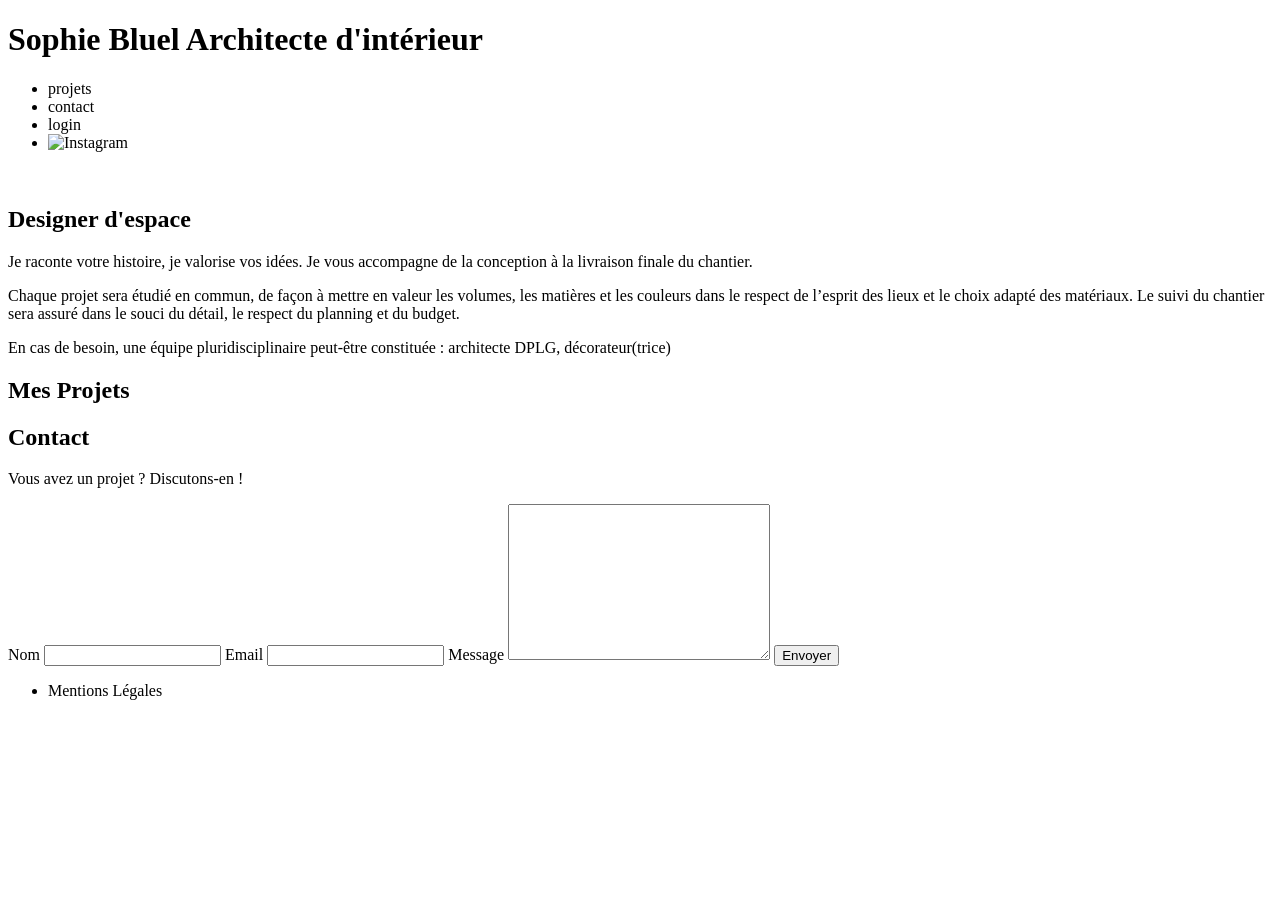
==== FrontEnd/index.html @ 988ad7a4 "a lot" ====
<!DOCTYPE html>
<html lang="fr">
<head>
	<meta charset="UTF-8">
	<title>Sophie Bluel - Architecte d'intérieur</title>
	<meta name="viewport" content="width=device-width, initial-scale=1.0">
	<link rel="preconnect" href="https://fonts.googleapis.com">
	<link rel="preconnect" href="https://fonts.gstatic.com" crossorigin>
	<link href="https://fonts.googleapis.com/css2?family=Syne:wght@700;800&family=Work+Sans&display=swap" rel="stylesheet">
	<meta name="description" content="">
	<link rel="stylesheet" href="./assets/style.css">
</head>
<body>
<header>
	<h1>Sophie Bluel <span>Architecte d'intérieur</span></h1>
	<nav>
		<ul>
			<li>projets</li>
			<li>contact</li>
			<li>login</li>
			<li><img src="./assets/icons/instagram.png" alt="Instagram"></li>
		</ul>
	</nav>
</header>
<main>
	<section id="introduction">
		<figure>
			<img src="./assets/images/sophie-bluel.png" alt="">
		</figure>
		<article>
			<h2>Designer d'espace</h2>
			<p>Je raconte votre histoire, je valorise vos idées. Je vous accompagne de la conception à la livraison finale du chantier.</p>
			<p>Chaque projet sera étudié en commun, de façon à mettre en valeur les volumes, les matières et les couleurs dans le respect de l’esprit des lieux et le choix adapté des matériaux. Le suivi du chantier sera assuré dans le souci du détail, le respect du planning et du budget.</p>
			<p>En cas de besoin, une équipe pluridisciplinaire peut-être constituée : architecte DPLG, décorateur(trice)</p>
		</article>
	</section>
	<section id="portfolio">
		<h2>Mes Projets</h2>
		<div class="filters"></div>
		<div class="gallery"></div>

		<template id="category-template">
			<button class="filter-button"></button>
		</template>
	</section>
	<section id="contact">
		<h2>Contact</h2>
		<p>Vous avez un projet ? Discutons-en !</p>
		<form action="#" method="post">
			<label for="name">Nom</label>
			<input type="text" name="name" id="name">
			<label for="email">Email</label>
			<input type="email" name="email" id="email">
			<label for="message">Message</label>
			<textarea name="message" id="message" cols="30" rows="10"></textarea>
			<input type="submit" value="Envoyer">
		</form>
	</section>
</main>

<footer>
	<nav>
		<ul>
			<li>Mentions Légales</li>
		</ul>
	</nav>
</footer>
<script src="./scripts/script.js"></script>
</body>
</html>
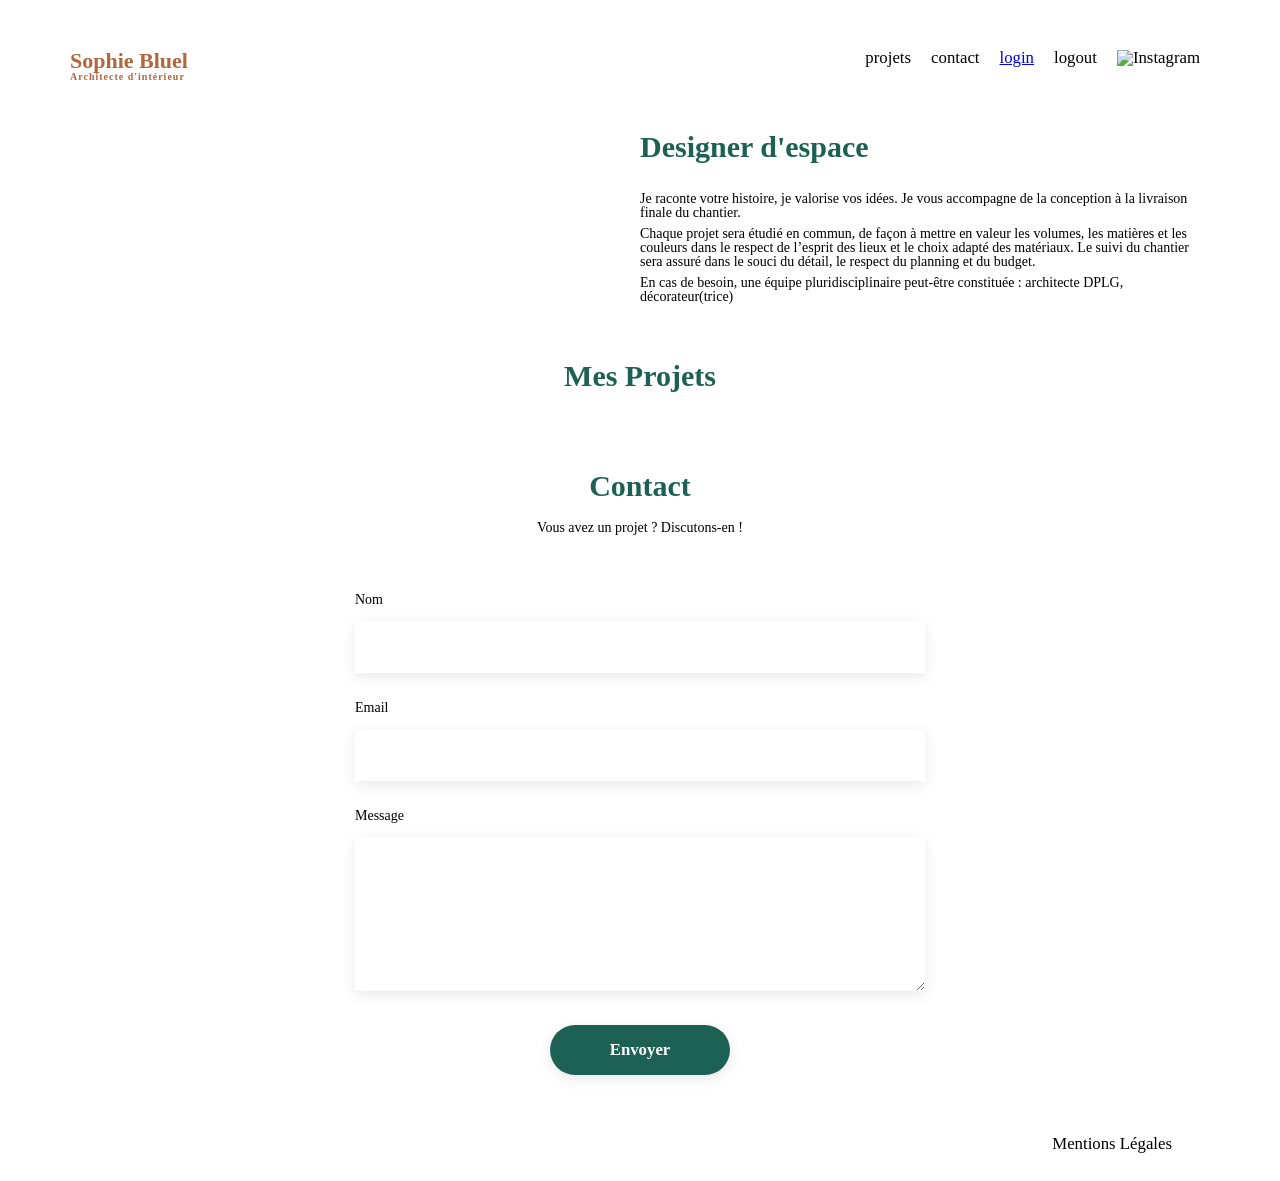
==== commit 146839f1: "added login/logout links, made logout working" ====
--- a/FrontEnd/index.html
+++ b/FrontEnd/index.html
@@ -17,7 +17,8 @@
 		<ul>
 			<li>projets</li>
 			<li>contact</li>
-			<li>login</li>
+			<li id="login"><a href="./login.html">login</a></li>
+			<li id="logout" data-action="logout">logout</li>
 			<li><img src="./assets/icons/instagram.png" alt="Instagram"></li>
 		</ul>
 	</nav>
@@ -39,8 +40,15 @@
 		<div class="filters"></div>
 		<div class="gallery"></div>
 
+		<template id="project-template">
+			<figure>
+				<img>
+				<figcaption></figcaption>
+			</figure>
+		</template>
+
 		<template id="category-template">
-			<button class="filter-button"></button>
+			<button class="filter-button" data-action="filter"></button>
 		</template>
 	</section>
 	<section id="contact">
--- a/FrontEnd/assets/style.css
+++ b/FrontEnd/assets/style.css
@@ -0,0 +1,191 @@
+/* http://meyerweb.com/eric/tools/css/reset/
+   v2.0 | 20110126
+   License: none (public domain)
+*/
+
+html, body, div, span, applet, object, iframe,
+h1, h2, h3, h4, h5, h6, p, blockquote, pre,
+a, abbr, acronym, address, big, cite, code,
+del, dfn, em, img, ins, kbd, q, s, samp,
+small, strike, strong, sub, sup, tt, var,
+b, u, i, center,
+dl, dt, dd, ol, ul, li,
+fieldset, form, label, legend,
+table, caption, tbody, tfoot, thead, tr, th, td,
+article, aside, canvas, details, embed,
+figure, figcaption, footer, header, hgroup,
+menu, nav, output, ruby, section, summary,
+time, mark, audio, video {
+	margin: 0;
+	padding: 0;
+	border: 0;
+	font-size: 100%;
+	font: inherit;
+	vertical-align: baseline;
+}
+/* HTML5 display-role reset for older browsers */
+article, aside, details, figcaption, figure,
+footer, header, hgroup, menu, nav, section {
+	display: block;
+}
+body {
+	line-height: 1;
+}
+ol, ul {
+	list-style: none;
+}
+blockquote, q {
+	quotes: none;
+}
+blockquote:before, blockquote:after,
+q:before, q:after {
+	content: '';
+	content: none;
+}
+table {
+	border-collapse: collapse;
+	border-spacing: 0;
+}
+/** end reset css**/
+body {
+	max-width: 1140px;
+	margin:auto;
+	font-family: 'Work Sans' ;
+	font-size: 14px;
+}
+header {
+	display: flex;
+	justify-content: space-between;
+	margin: 50px 0
+}
+section {
+	margin: 50px 0
+}
+
+h1{
+	display: flex;
+	flex-direction: column;
+	font-family: 'Syne';
+	font-size: 22px;
+	font-weight: 800;
+	color: #B1663C
+}
+
+h1 > span {
+	font-family: 'Work Sans';
+	font-size:10px;
+	letter-spacing: 0.1em;
+;
+}
+
+h2{
+	font-family: 'Syne';
+	font-weight: 700;
+	font-size: 30px;
+	color: #1D6154
+}
+nav ul {
+	display: flex;
+	align-items: center;
+	list-style-type: none;
+
+}
+nav li {
+	padding: 0 10px;
+	font-size: 1.2em;
+}
+
+li:hover {
+	color: #B1663C;
+}
+#introduction {
+	display: flex;
+	align-items: center;
+}
+#introduction figure {
+	flex: 1
+}
+#introduction img {
+	display: block;
+	margin: auto;
+	width: 80%;
+}
+
+#introduction article {
+	flex: 1
+}
+#introduction h2 {
+	margin-bottom: 1em;
+}
+
+#introduction p {
+	margin-bottom: 0.5em;
+}
+#portfolio h2 {
+	text-align: center;
+	margin-bottom: 1em;
+}
+.gallery {
+	width: 100%;
+	display: grid;
+	grid-template-columns: 1fr 1fr 1fr;
+	grid-column-gap: 20px;
+	grid-row-gap: 20px;
+}
+
+.gallery img {
+	width: 100%;
+
+}
+#contact {
+	width: 50%;
+margin: auto;
+}
+#contact > * {
+	text-align: center;
+
+}
+#contact h2{
+	margin-bottom: 20px;
+}
+#contact form {
+	text-align: left;
+	margin-top:30px;
+	display: flex;
+	flex-direction: column;
+}
+
+#contact input {
+	height: 50px;
+	font-size: 1.2em;
+	border: none;
+	box-shadow: 0px 4px 14px rgba(0, 0, 0, 0.09);
+}
+#contact label {
+	margin: 2em 0 1em 0;
+}
+#contact textarea {
+	border: none;
+	box-shadow: 0px 4px 14px rgba(0, 0, 0, 0.09);
+}
+
+input[type="submit"]{
+	font-family: 'Syne';
+	font-weight: 700;
+	color: white;
+	background-color: #1D6154;
+	margin : 2em auto ;
+	width: 180px;
+	text-align: center;
+	border-radius: 60px ;
+}
+
+footer nav ul {
+	display: flex;
+	justify-content: flex-end;
+	margin: 2em
+}
+
+.hidden {
+	display: none;
+}
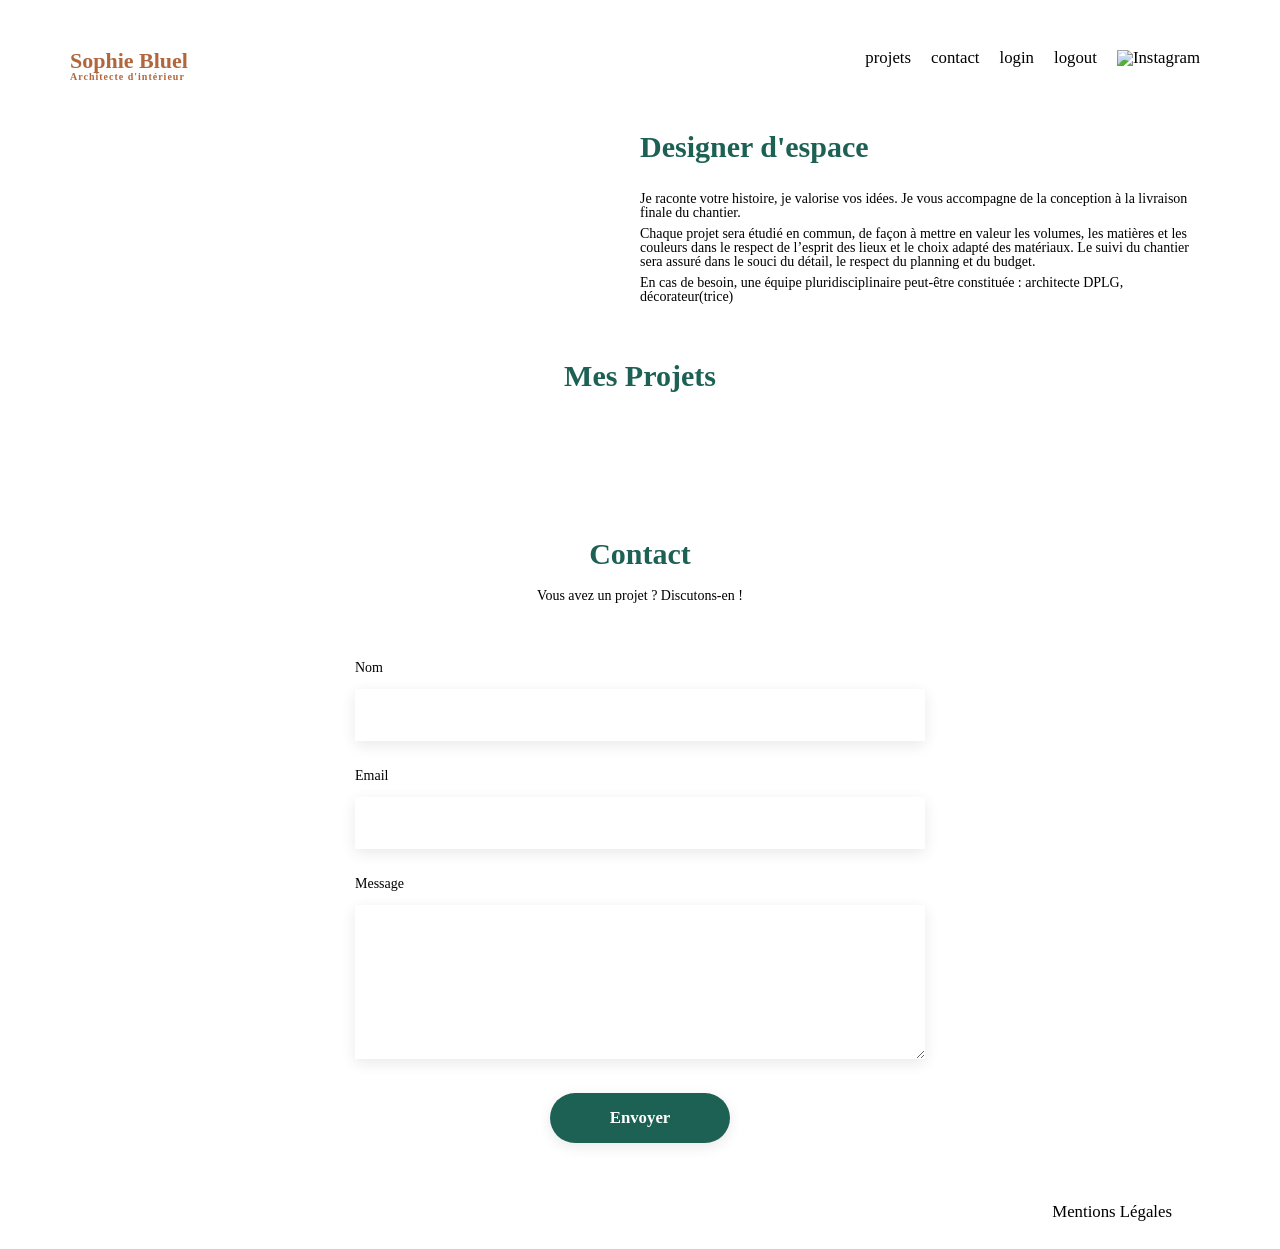
==== commit bc1f2599: "made the CSS of the modal and the edition mode" ====
--- a/FrontEnd/index.html
+++ b/FrontEnd/index.html
@@ -1,78 +1,93 @@
-<!DOCTYPE html>
-<html lang="fr">
-<head>
-	<meta charset="UTF-8">
-	<title>Sophie Bluel - Architecte d'intérieur</title>
-	<meta name="viewport" content="width=device-width, initial-scale=1.0">
-	<link rel="preconnect" href="https://fonts.googleapis.com">
-	<link rel="preconnect" href="https://fonts.gstatic.com" crossorigin>
-	<link href="https://fonts.googleapis.com/css2?family=Syne:wght@700;800&family=Work+Sans&display=swap" rel="stylesheet">
-	<meta name="description" content="">
-	<link rel="stylesheet" href="./assets/style.css">
-</head>
-<body>
-<header>
-	<h1>Sophie Bluel <span>Architecte d'intérieur</span></h1>
-	<nav>
-		<ul>
-			<li>projets</li>
-			<li>contact</li>
-			<li id="login"><a href="./login.html">login</a></li>
-			<li id="logout" data-action="logout">logout</li>
-			<li><img src="./assets/icons/instagram.png" alt="Instagram"></li>
-		</ul>
-	</nav>
-</header>
-<main>
-	<section id="introduction">
-		<figure>
-			<img src="./assets/images/sophie-bluel.png" alt="">
-		</figure>
-		<article>
-			<h2>Designer d'espace</h2>
-			<p>Je raconte votre histoire, je valorise vos idées. Je vous accompagne de la conception à la livraison finale du chantier.</p>
-			<p>Chaque projet sera étudié en commun, de façon à mettre en valeur les volumes, les matières et les couleurs dans le respect de l’esprit des lieux et le choix adapté des matériaux. Le suivi du chantier sera assuré dans le souci du détail, le respect du planning et du budget.</p>
-			<p>En cas de besoin, une équipe pluridisciplinaire peut-être constituée : architecte DPLG, décorateur(trice)</p>
-		</article>
-	</section>
-	<section id="portfolio">
-		<h2>Mes Projets</h2>
-		<div class="filters"></div>
-		<div class="gallery"></div>
-
-		<template id="project-template">
-			<figure>
-				<img>
-				<figcaption></figcaption>
-			</figure>
-		</template>
-
-		<template id="category-template">
-			<button class="filter-button" data-action="filter"></button>
-		</template>
-	</section>
-	<section id="contact">
-		<h2>Contact</h2>
-		<p>Vous avez un projet ? Discutons-en !</p>
-		<form action="#" method="post">
-			<label for="name">Nom</label>
-			<input type="text" name="name" id="name">
-			<label for="email">Email</label>
-			<input type="email" name="email" id="email">
-			<label for="message">Message</label>
-			<textarea name="message" id="message" cols="30" rows="10"></textarea>
-			<input type="submit" value="Envoyer">
-		</form>
-	</section>
-</main>
-
-<footer>
-	<nav>
-		<ul>
-			<li>Mentions Légales</li>
-		</ul>
-	</nav>
-</footer>
-<script src="./scripts/script.js"></script>
-</body>
-</html>
+<!DOCTYPE html>
+<html lang="fr">
+<head>
+	<meta charset="UTF-8">
+	<title>Sophie Bluel - Architecte d'intérieur</title>
+	<meta name="viewport" content="width=device-width, initial-scale=1.0">
+	<link rel="preconnect" href="https://fonts.googleapis.com">
+	<link rel="preconnect" href="https://fonts.gstatic.com" crossorigin>
+	<link href="https://fonts.googleapis.com/css2?family=Syne:wght@700;800&family=Work+Sans&display=swap" rel="stylesheet">
+	<link rel="stylesheet" href="https://cdnjs.cloudflare.com/ajax/libs/font-awesome/6.7.2/css/all.min.css">
+	<meta name="description" content="">
+	<link rel="stylesheet" href="./assets/style.css">
+</head>
+<body>
+	<div class="hidden" id="banner">
+		<i class="fa-regular fa-pen-to-square" aria-hidden="true"></i>
+		Edition mode
+	</div>
+<header>
+	<h1>Sophie Bluel <span>Architecte d'intérieur</span></h1>
+	<nav>
+		<ul>
+			<li>projets</li>
+			<li>contact</li>
+			<li id="login"><a href="./login.html">login</a></li>
+			<li id="logout" data-action="logout">logout</li>
+			<li><img src="./assets/icons/instagram.png" alt="Instagram"></li>
+		</ul>
+	</nav>
+</header>
+<main>
+	<section id="introduction">
+		<figure>
+			<img src="./assets/images/sophie-bluel.png" alt="">
+		</figure>
+		<article>
+			<h2>Designer d'espace</h2>
+			<p>Je raconte votre histoire, je valorise vos idées. Je vous accompagne de la conception à la livraison finale du chantier.</p>
+			<p>Chaque projet sera étudié en commun, de façon à mettre en valeur les volumes, les matières et les couleurs dans le respect de l’esprit des lieux et le choix adapté des matériaux. Le suivi du chantier sera assuré dans le souci du détail, le respect du planning et du budget.</p>
+			<p>En cas de besoin, une équipe pluridisciplinaire peut-être constituée : architecte DPLG, décorateur(trice)</p>
+		</article>
+	</section>
+	<section id="portfolio">
+		<div class="portfolio-heading">
+			<h2>Mes Projets</h2>
+			<a id="show-modal" data-action="open-modal" class="hidden">
+				<i class="fa-regular fa-pen-to-square" aria-hidden="true"></i>
+				modifier
+			</a>
+		</div>
+		<div class="filters"></div>
+		<div class="gallery"></div>
+
+		<dialog id="edition-modal">
+
+		</dialog>
+
+		<template id="project-template">
+			<figure>
+				<img>
+				<figcaption></figcaption>
+			</figure>
+		</template>
+
+		<template id="category-template">
+			<button class="filter-button" data-action="filter"></button>
+		</template>
+	</section>
+	<section id="contact">
+		<h2>Contact</h2>
+		<p>Vous avez un projet ? Discutons-en !</p>
+		<form action="#" method="post">
+			<label for="name">Nom</label>
+			<input type="text" name="name" id="name">
+			<label for="email">Email</label>
+			<input type="email" name="email" id="email">
+			<label for="message">Message</label>
+			<textarea name="message" id="message" cols="30" rows="10"></textarea>
+			<input type="submit" value="Envoyer">
+		</form>
+	</section>
+</main>
+
+<footer>
+	<nav>
+		<ul>
+			<li>Mentions Légales</li>
+		</ul>
+	</nav>
+</footer>
+<script src="./scripts/script.js" defer></script>
+</body>
+</html>
--- a/FrontEnd/assets/style.css
+++ b/FrontEnd/assets/style.css
@@ -95,6 +95,11 @@
 	font-size: 1.2em;
 }
 
+nav li a {
+	color: inherit;
+	text-decoration: none;
+}
+
 li:hover {
 	color: #B1663C;
 }
@@ -121,10 +126,22 @@
 #introduction p {
 	margin-bottom: 0.5em;
 }
-#portfolio h2 {
-	text-align: center;
-	margin-bottom: 1em;
-}
+.portfolio-heading {
+    display: flex;
+    justify-content: center;
+    align-items: center;
+    gap: 1em;
+	margin-bottom: 5em;
+}
+
+.portfolio-heading h2 {
+    margin: 0;
+}
+
+#show-modal {
+    margin-left: 1em;
+}
+
 .gallery {
 	width: 100%;
 	display: grid;
@@ -137,34 +154,34 @@
 	width: 100%;
 
 }
-#contact {
+#contact, .login-form {
 	width: 50%;
-margin: auto;
-}
-#contact > * {
-	text-align: center;
-
-}
-#contact h2{
+	margin: auto;
+}
+#contact > *, .login-form > * {
+	text-align: center;
+
+}
+#contact h2, .login-form h2 {
 	margin-bottom: 20px;
 }
-#contact form {
+#contact form, .login-form form {
 	text-align: left;
 	margin-top:30px;
 	display: flex;
 	flex-direction: column;
 }
 
-#contact input {
+#contact input, .login-form input {
 	height: 50px;
 	font-size: 1.2em;
 	border: none;
 	box-shadow: 0px 4px 14px rgba(0, 0, 0, 0.09);
 }
-#contact label {
+#contact label, .login-form label {
 	margin: 2em 0 1em 0;
 }
-#contact textarea {
+#contact textarea, .login-form textarea {
 	border: none;
 	box-shadow: 0px 4px 14px rgba(0, 0, 0, 0.09);
 }
@@ -186,6 +203,84 @@
 	margin: 2em
 }
 
+.upload-file-wrapper {
+	display: inline-block;
+	border: 1px solid red;
+	padding: 2em;
+}
+
+#image-preview {
+	display: block;
+	max-width: 100%;
+	max-height: 250px;
+	margin: 1em auto;
+	object-fit: contain;
+}
+#image-preview.hidden {
+	display: none;
+}
+
+
+/* LOGIN PAGE */
+
+.login-form a {
+	display: block;
+	margin-top: 0.5em;
+	text-align: center;
+	color: #3D3D3D;
+}
+
+.login-page header nav ul li:nth-child(3) {
+	font-weight: bold;
+}
+
+/* MAIN PAGE */
+
+.filters {
+	display: flex;
+	justify-content: center;
+	margin-bottom: 2em;
+}
+
+.filter-button {
+	font-family: 'Syne';
+	font-weight: 700;
+	font-size: 16px;
+	color: #1D6154;
+	border: 1px #1D6154 solid;
+	padding: 8px 8px;
+	text-align: center;
+	border-radius: 60px;
+	margin: 8px;
+	background-color: transparent;
+}
+
+.active {
+	color: white;
+	background-color: #1D6154;
+}
+
+#banner {
+	width: 100%;
+	background-color: black;
+	color: white;
+
+	text-align: center;
+	padding: 1.5em;
+}
+/* MODAL */
+
+
+
+/* had to put it at the bottom to remove conflict with  filters parent */
+
 .hidden {
 	display: none;
+}
+
+/* svg of the editing logo */
+
+#banner i,
+#show-modal i {
+    margin-right: 0.4em;
 }
